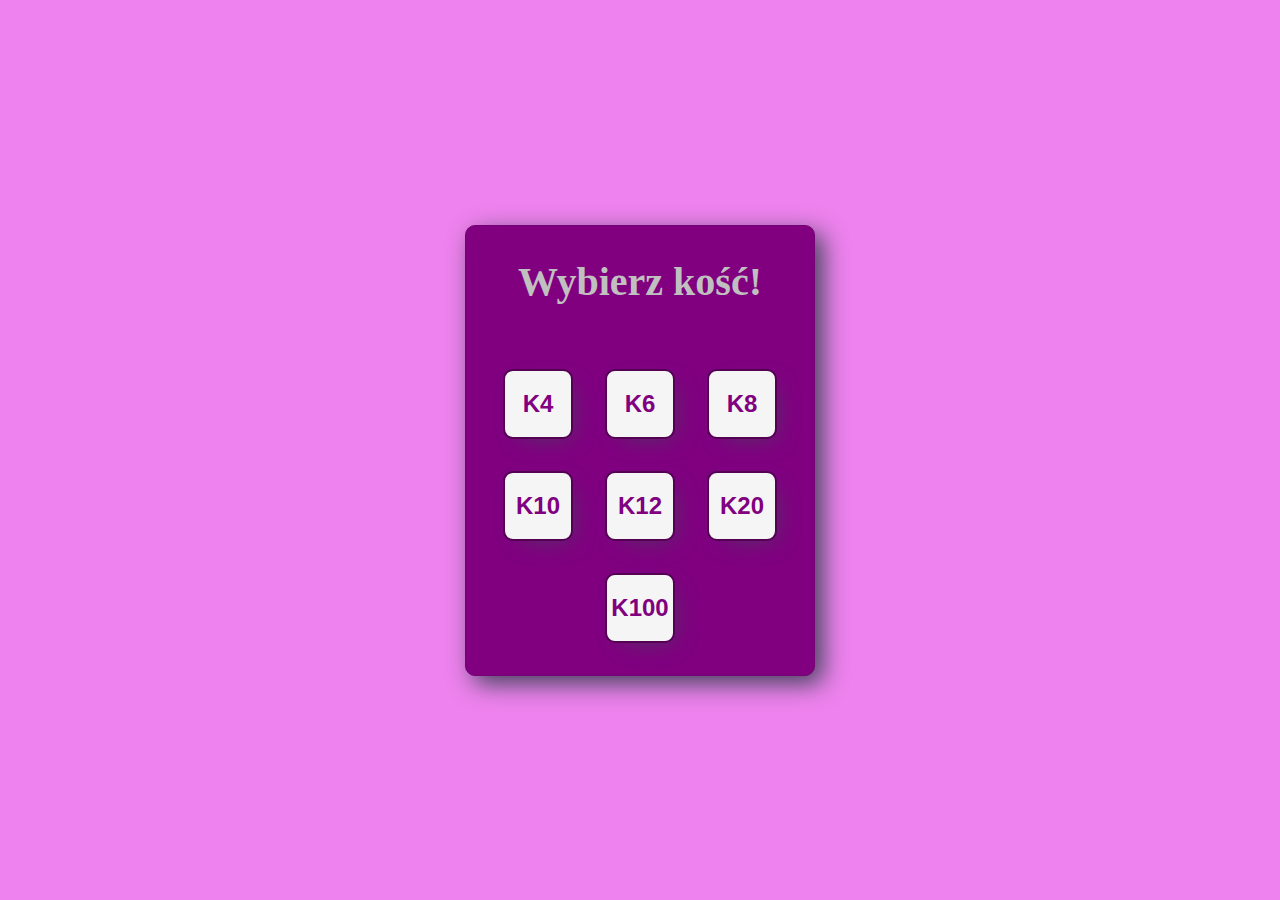
==== index.html @ ff0f0668 "netlify" ====
<!DOCTYPE html>
<html lang="en">
<head>
    <meta charset="UTF-8">
    <meta name="viewport" content="width=device-width, initial-scale=1.0">
    <link rel="stylesheet" href="./roll100.css">
    <title>Document</title>
</head>
<body>
    <div class="container">
        
        <div class="title">
            <h1>Wybierz kość!</h1>
        </div>
        <div class="main">
            <button class="btn btn-4">K4</button>
            <button class="btn btn-6">K6</button>
            <button class="btn btn-8">K8</button>
            <button class="btn btn-10">K10</button>
            <button class="btn btn-12">K12</button>
            <button class="btn btn-20">K20</button>
            <button class="btn btn-100">K100</button>
        </div>
    </div>

    <div class="popup">
        <button class="btn-roll">Rzut</button>
        <p class="score"><span class="result">Powodzenia</span></p>
        <button class="btn-return">Powrót</button>
    </div>

    <script src="./roll100.js"></script>
</body>
</html>
---- roll100.css ----
* {
    padding: 0;
    margin: 0;
    box-sizing: border-box;
}

body {
    position: relative;
    display: flex;
    justify-content: center;
    align-items: center;
    height: 100vh;
    background-color: violet;
}

.container {
    display: flex;
    justify-content: flex-start;
    align-items: center;
    flex-direction: column;
    width: 350px;
    max-height: 600px;
    padding: 1rem;
    background-color: purple;
    border: 1px solid rgb(118, 1, 118);
    border-radius: 10px;
    -webkit-box-shadow: 8px 8px 24px 0px rgba(66, 68, 90, 1);
    -moz-box-shadow: 8px 8px 24px 0px rgba(66, 68, 90, 1);
    box-shadow: 8px 8px 24px 0px rgba(66, 68, 90, 1);
}

.main {
    display: flex;
    justify-content: center;
    align-items: center;
    flex-wrap: wrap;
    margin-top: 2rem;
}

.title {
    color: silver;
    text-align: center;
    margin: 1rem;
}

h1 {
    font-size: 2.5rem;
}

.btn {
    width: 70px;
    height: 70px;
    margin: 1rem;
    border: 2px solid rgb(84, 1, 84);
    border-radius: 10px;
    font-weight: bold;
    font-size: 1.5rem;
    color: purple;
    background-color: whitesmoke;
    cursor: pointer;
    -webkit-box-shadow: 8px 8px 24px -12px rgba(66, 68, 90, 1);
    -moz-box-shadow: 8px 8px 24px -12px rgba(66, 68, 90, 1);
    box-shadow: 8px 8px 24px -12px rgba(66, 68, 90, 1);
    transition: all .5s;
}

.btn:hover {
    background-color: rgb(240, 168, 240);
}

.popup {
    position: absolute;
    top: 240px;
    visibility: hidden;
    display: flex;
    justify-content: flex-start;
    align-items: center;
    flex-direction: column;
    width: 300px;
    max-height: 500px;
    padding: 0.5rem;
    border: 2px solid  rgb(240, 168, 240);
    border-radius: 10px;
    font-weight: bold;
    background-color: whitesmoke;
}


.btn-roll, .btn-return {
    width: 100px;
    height: 70px;
    margin: 0.5rem;
    padding: 20px 10px;
    border: 2px solid violet;
    border-radius: 10px;
    font-weight: bold;
    font-size: 1.2rem;
    color: purple;
    background-color: whitesmoke;
    cursor: pointer;
}

.btn-roll:hover, .btn-return:hover {
    background-color: rgb(240, 168, 240);
}

.btn-return:hover {
    background-color: rgb(240, 168, 240);
    border: 2px solid red;
    color: red;
}

.score {
    font-size: 3rem;
    color: purple;
    margin: 10px;
}
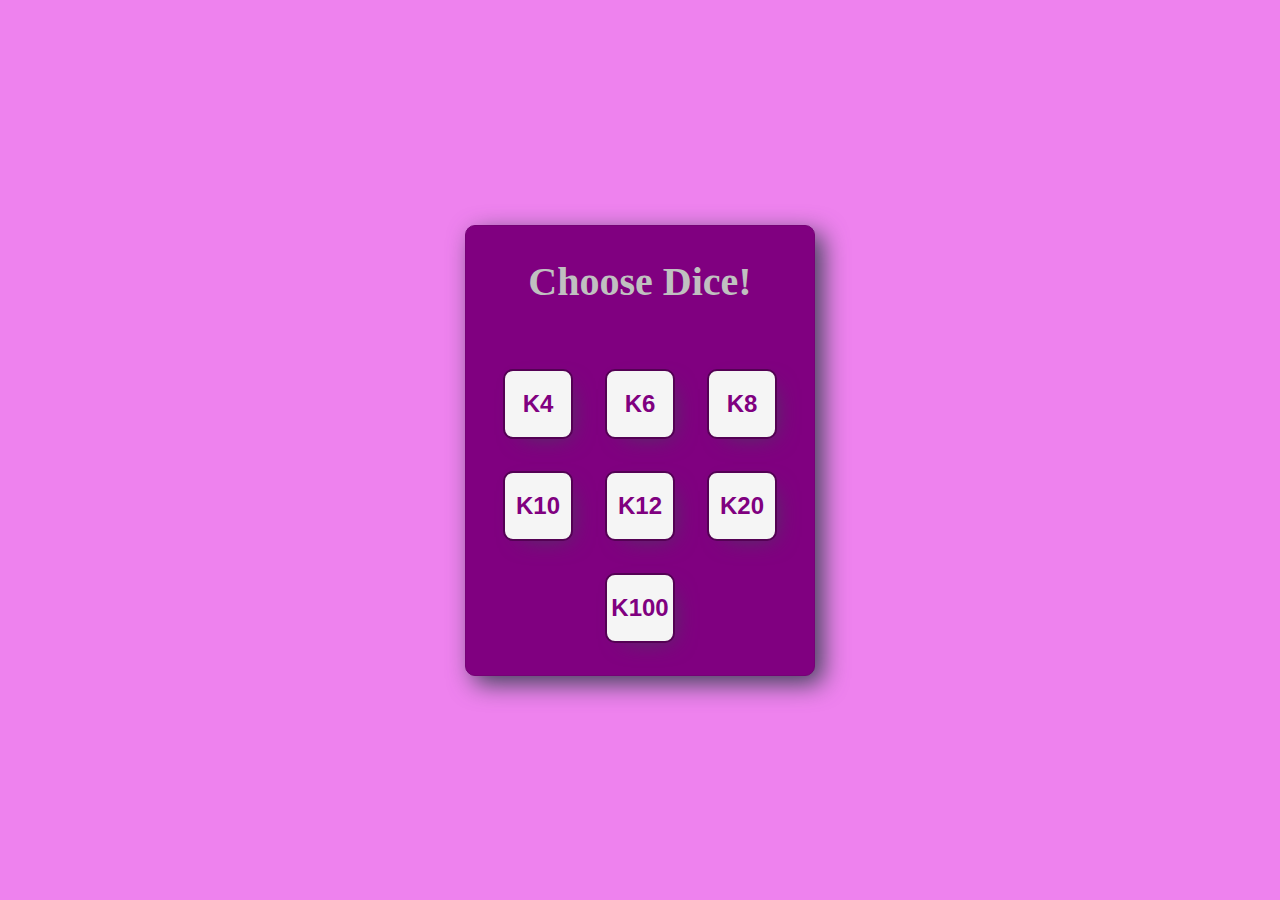
==== commit dc9db508: "english translate" ====
--- a/index.html
+++ b/index.html
@@ -10,7 +10,7 @@
     <div class="container">
         
         <div class="title">
-            <h1>Wybierz kość!</h1>
+            <h1>Choose Dice!</h1>
         </div>
         <div class="main">
             <button class="btn btn-4">K4</button>
@@ -24,9 +24,9 @@
     </div>
 
     <div class="popup">
-        <button class="btn-roll">Rzut</button>
-        <p class="score"><span class="result">Powodzenia</span></p>
-        <button class="btn-return">Powrót</button>
+        <button class="btn-roll">Roll</button>
+        <p class="score"><span class="result">Good Luck!</span></p>
+        <button class="btn-return">Return</button>
     </div>
 
     <script src="./roll100.js"></script>
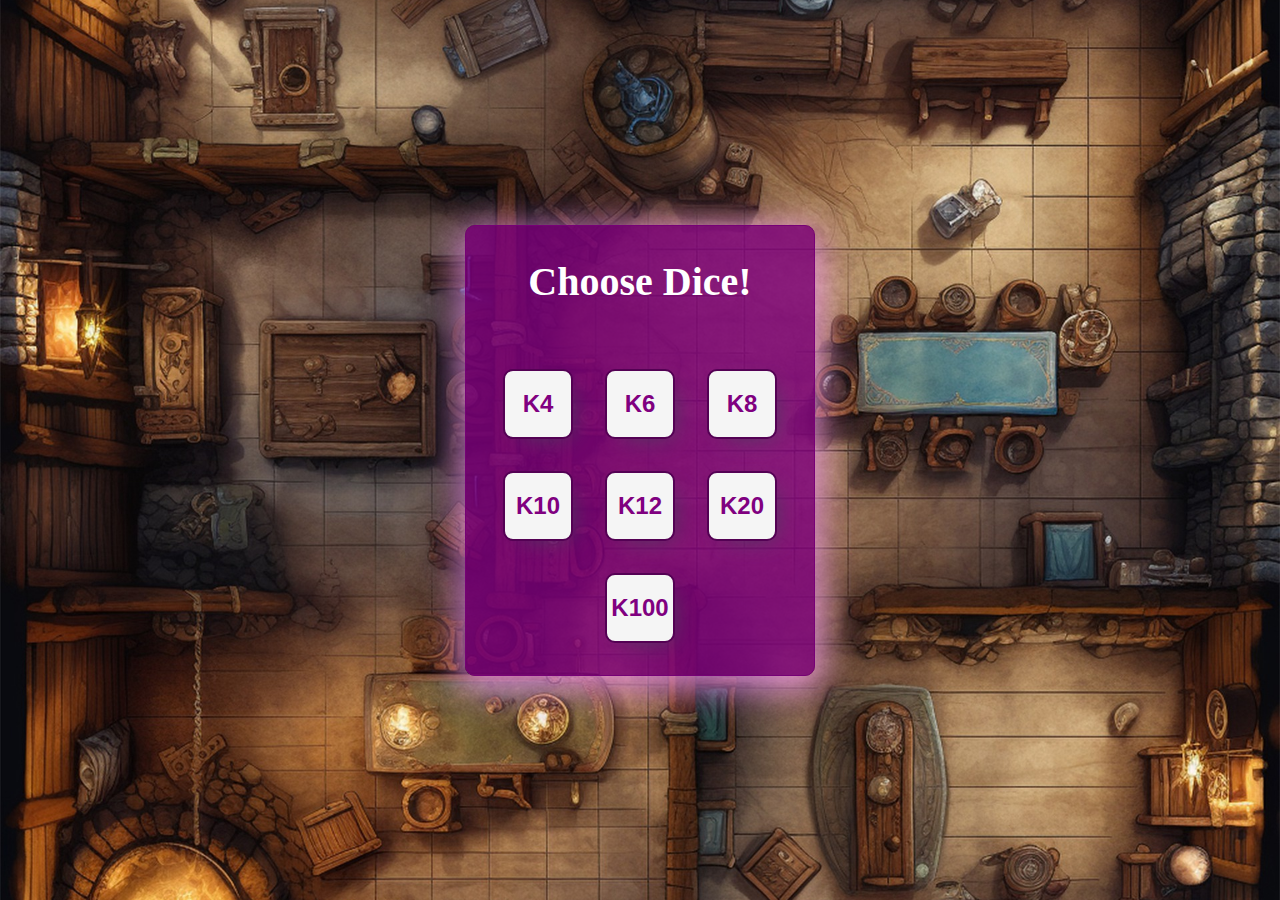
==== commit ed83ecb1: "change name fils" ====
--- a/index.html
+++ b/index.html
@@ -3,7 +3,7 @@
 <head>
     <meta charset="UTF-8">
     <meta name="viewport" content="width=device-width, initial-scale=1.0">
-    <link rel="stylesheet" href="./roll100.css">
+    <link rel="stylesheet" href="./style.css">
     <title>Document</title>
 </head>
 <body>
@@ -29,6 +29,6 @@
         <button class="btn-return">Return</button>
     </div>
 
-    <script src="./roll100.js"></script>
+    <script src="./script.js"></script>
 </body>
 </html>--- a/style.css
+++ b/style.css
@@ -0,0 +1,150 @@
+* {
+    padding: 0;
+    margin: 0;
+    box-sizing: border-box;
+}
+
+body {
+    position: relative;
+    display: flex;
+    justify-content: center;
+    align-items: center;
+    height: 100vh;
+    background-color: rgb(238, 129, 238);
+    background-image: url('./rpg-tavern.jpg');
+    background-position: center;
+    background-size: cover;
+}
+
+.container {
+    display: flex;
+    justify-content: flex-start;
+    align-items: center;
+    flex-direction: column;
+    width: 350px;
+    max-height: 600px;
+    padding: 1rem;
+    background-color: rgb(128, 0, 128, 0.8);
+    border: 1px solid rgb(118, 1, 118);
+    border-radius: 10px;
+    -webkit-box-shadow: 0px 8px 34px 7px rgba(248, 152, 248, 0.75);
+    -moz-box-shadow: 0px 8px 34px 7px rgba(248, 152, 248, 0.75);
+    box-shadow: 0px 8px 34px 7px rgba(248, 152, 248, 0.75);
+}
+
+.main {
+    display: flex;
+    justify-content: center;
+    align-items: center;
+    flex-wrap: wrap;
+    margin-top: 2rem;
+}
+
+.title {
+    color: rgb(255, 255, 255);
+    text-align: center;
+    margin: 1rem;
+}
+
+h1 {
+    font-size: 2.5rem;
+}
+
+.btn {
+    width: 70px;
+    height: 70px;
+    margin: 1rem;
+    border: 2px solid rgb(84, 1, 84);
+    border-radius: 10px;
+    font-weight: bold;
+    font-size: 1.5rem;
+    color: purple;
+    background-color: whitesmoke;
+    opacity: 1;
+    cursor: pointer;
+    -webkit-box-shadow: 8px 8px 24px -12px rgba(66, 68, 90, 1);
+    -moz-box-shadow: 8px 8px 24px -12px rgba(66, 68, 90, 1);
+    box-shadow: 8px 8px 24px -12px rgba(66, 68, 90, 1);
+    transition: all .5s;
+}
+
+.btn:hover {
+    background-color: rgb(240, 168, 240);
+}
+
+.popup {
+    position: absolute;
+    visibility: hidden;
+    display: flex;
+    justify-content: flex-start;
+    align-items: center;
+    flex-direction: column;
+    width: 300px;
+    max-height: 500px;
+    padding: 0.5rem;
+    border: 2px solid  rgb(240, 168, 240);
+    border-radius: 10px;
+    font-weight: bold;
+    background-color: whitesmoke;
+}
+
+
+.btn-roll, .btn-return {
+    width: 100px;
+    height: 70px;
+    margin: 0.5rem;
+    padding: 20px 10px;
+    border: 2px solid violet;
+    border-radius: 10px;
+    font-weight: bold;
+    font-size: 1.2rem;
+    color: purple;
+    background-color: whitesmoke;
+    cursor: pointer;
+}
+
+.btn-roll:hover, .btn-return:hover {
+    background-color: rgb(240, 168, 240);
+}
+
+.btn-return:hover {
+    background-color: rgb(240, 168, 240);
+    border: 2px solid red;
+    color: red;
+}
+
+.score {
+    font-size: 3rem;
+    color: purple;
+    margin: 10px;
+}
+
+@media (max-width: 370px) {
+    .container {
+        display: flex;
+        justify-content: flex-start;
+        align-items: center;
+        flex-direction: column;
+        width: 230px;
+        max-height: 600px;
+    }
+    .btn {
+        width: 60px;
+        height: 60px;
+        margin: 1rem;
+        border: 2px solid rgb(84, 1, 84);
+        border-radius: 10px;
+        font-weight: bold;
+        font-size: 1.2rem;
+    }
+    .popup {
+        width: 200px;
+        max-height: 500px;
+    }
+    .score {
+        font-size: 3rem;
+        color: purple;
+        margin: 10px;
+        text-align: center;
+    }
+}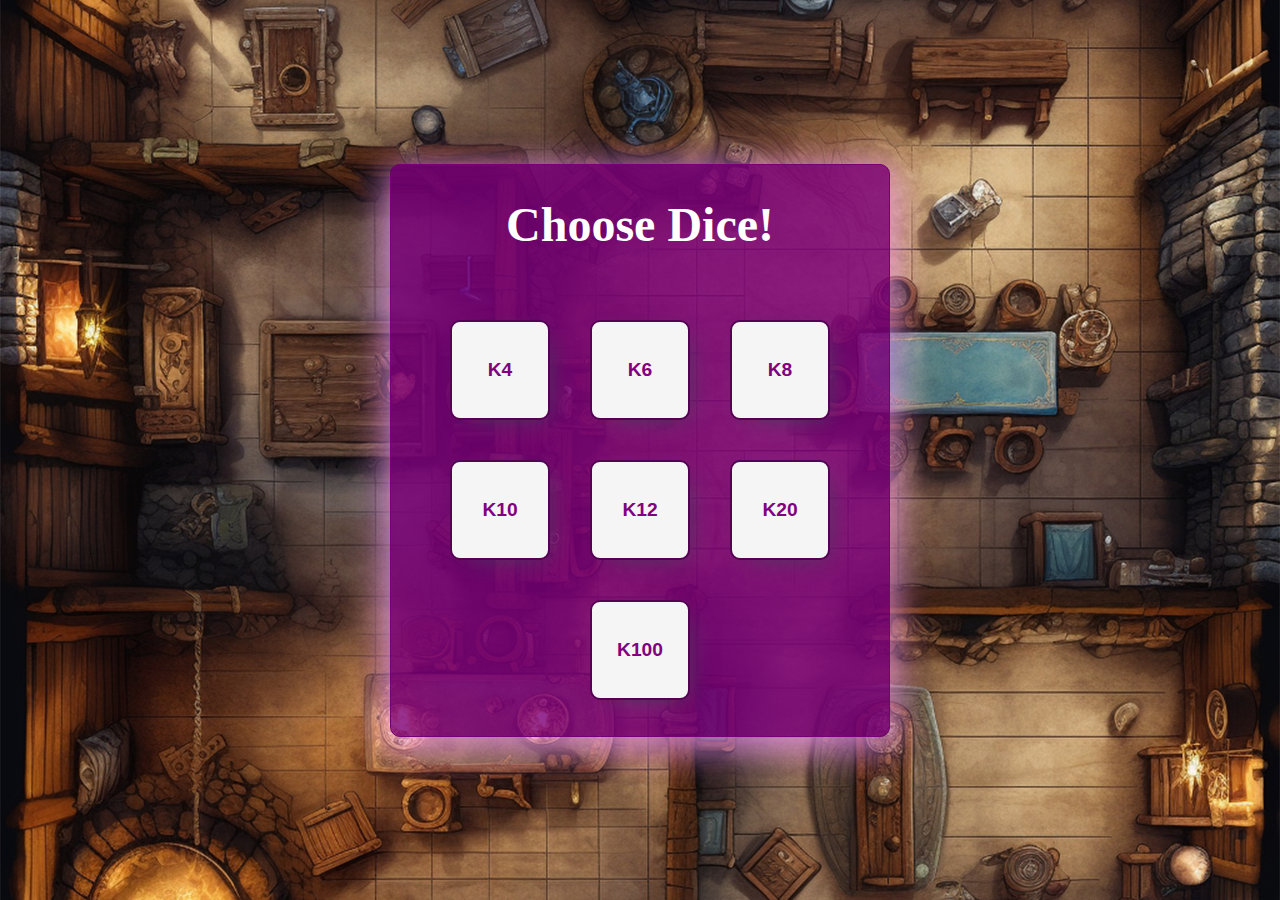
==== commit 175b7ec7: "better responsive" ====
--- a/index.html
+++ b/index.html
@@ -1,34 +1,33 @@
 <!DOCTYPE html>
 <html lang="en">
-<head>
-    <meta charset="UTF-8">
-    <meta name="viewport" content="width=device-width, initial-scale=1.0">
-    <link rel="stylesheet" href="./style.css">
+  <head>
+    <meta charset="UTF-8" />
+    <meta name="viewport" content="width=device-width, initial-scale=1.0" />
+    <link rel="stylesheet" href="./style.css" />
     <title>Document</title>
-</head>
-<body>
+  </head>
+  <body>
     <div class="container">
-        
-        <div class="title">
-            <h1>Choose Dice!</h1>
-        </div>
-        <div class="main">
-            <button class="btn btn-4">K4</button>
-            <button class="btn btn-6">K6</button>
-            <button class="btn btn-8">K8</button>
-            <button class="btn btn-10">K10</button>
-            <button class="btn btn-12">K12</button>
-            <button class="btn btn-20">K20</button>
-            <button class="btn btn-100">K100</button>
-        </div>
+      <div class="title">
+        <h1>Choose Dice!</h1>
+      </div>
+      <div class="main">
+        <button class="btn btn-4">K4</button>
+        <button class="btn btn-6">K6</button>
+        <button class="btn btn-8">K8</button>
+        <button class="btn btn-10">K10</button>
+        <button class="btn btn-12">K12</button>
+        <button class="btn btn-20">K20</button>
+        <button class="btn btn-100">K100</button>
+      </div>
     </div>
 
     <div class="popup">
-        <button class="btn-roll">Roll</button>
-        <p class="score"><span class="result">Good Luck!</span></p>
-        <button class="btn-return">Return</button>
+      <button class="btn-roll">Roll</button>
+      <p class="score"><span class="result">Good Luck!</span></p>
+      <button class="btn-return">Return</button>
     </div>
 
     <script src="./script.js"></script>
-</body>
-</html>+  </body>
+</html>
--- a/style.css
+++ b/style.css
@@ -1,150 +1,181 @@
 * {
-    padding: 0;
-    margin: 0;
-    box-sizing: border-box;
+  padding: 0;
+  margin: 0;
+  box-sizing: border-box;
 }
 
 body {
-    position: relative;
-    display: flex;
-    justify-content: center;
-    align-items: center;
-    height: 100vh;
-    background-color: rgb(238, 129, 238);
-    background-image: url('./rpg-tavern.jpg');
-    background-position: center;
-    background-size: cover;
+  position: relative;
+  display: flex;
+  justify-content: center;
+  align-items: center;
+  height: 100vh;
+  background-color: rgb(238, 129, 238);
+  background-image: url("./rpg-tavern.jpg");
+  background-position: center;
+  background-size: cover;
 }
 
 .container {
+  display: flex;
+  justify-content: flex-start;
+  align-items: center;
+  flex-direction: column;
+  width: 350px;
+  max-height: 600px;
+  padding: 16px;
+  background-color: rgb(128, 0, 128, 0.8);
+  border: 1px solid rgb(118, 1, 118);
+  border-radius: 10px;
+  -webkit-box-shadow: 0px 8px 34px 7px rgba(248, 152, 248, 0.75);
+  -moz-box-shadow: 0px 8px 34px 7px rgba(248, 152, 248, 0.75);
+  box-shadow: 0px 8px 34px 7px rgba(248, 152, 248, 0.75);
+}
+
+.main {
+  display: flex;
+  justify-content: center;
+  align-items: center;
+  flex-wrap: wrap;
+  margin-top: 32px;
+}
+
+.title {
+  color: rgb(255, 255, 255);
+  text-align: center;
+  margin: 16px;
+}
+
+h1 {
+  font-size: 2.5rem;
+}
+
+.btn {
+  width: 70px;
+  height: 70px;
+  margin: 16px;
+  border: 2px solid rgb(84, 1, 84);
+  border-radius: 10px;
+  font-weight: bold;
+  font-size: 1.5rem;
+  color: purple;
+  background-color: whitesmoke;
+  opacity: 1;
+  cursor: pointer;
+  -webkit-box-shadow: 8px 8px 24px -12px rgba(66, 68, 90, 1);
+  -moz-box-shadow: 8px 8px 24px -12px rgba(66, 68, 90, 1);
+  box-shadow: 8px 8px 24px -12px rgba(66, 68, 90, 1);
+  transition: all 0.5s;
+}
+
+.btn:hover {
+  background-color: rgb(240, 168, 240);
+}
+
+.popup {
+  position: absolute;
+  visibility: hidden;
+  display: flex;
+  justify-content: flex-start;
+  align-items: center;
+  flex-direction: column;
+  width: 300px;
+  max-height: 500px;
+  padding: 0.5rem;
+  border: 2px solid rgb(240, 168, 240);
+  border-radius: 10px;
+  font-weight: bold;
+  background-color: whitesmoke;
+}
+
+.btn-roll,
+.btn-return {
+  width: 100px;
+  height: 70px;
+  margin: 8px;
+  padding: 20px 10px;
+  border: 2px solid violet;
+  border-radius: 10px;
+  font-weight: bold;
+  font-size: 1.2rem;
+  color: purple;
+  background-color: whitesmoke;
+  cursor: pointer;
+}
+
+.btn-roll:hover,
+.btn-return:hover {
+  background-color: rgb(240, 168, 240);
+}
+
+.btn-return:hover {
+  background-color: rgb(240, 168, 240);
+  border: 2px solid red;
+  color: red;
+}
+
+.score {
+  font-size: 3rem;
+  color: purple;
+  margin: 10px;
+}
+
+@media (max-width: 370px) {
+  .container {
     display: flex;
     justify-content: flex-start;
     align-items: center;
     flex-direction: column;
-    width: 350px;
+    width: 230px;
     max-height: 600px;
-    padding: 1rem;
-    background-color: rgb(128, 0, 128, 0.8);
-    border: 1px solid rgb(118, 1, 118);
-    border-radius: 10px;
-    -webkit-box-shadow: 0px 8px 34px 7px rgba(248, 152, 248, 0.75);
-    -moz-box-shadow: 0px 8px 34px 7px rgba(248, 152, 248, 0.75);
-    box-shadow: 0px 8px 34px 7px rgba(248, 152, 248, 0.75);
-}
-
-.main {
-    display: flex;
-    justify-content: center;
-    align-items: center;
-    flex-wrap: wrap;
-    margin-top: 2rem;
-}
-
-.title {
-    color: rgb(255, 255, 255);
-    text-align: center;
-    margin: 1rem;
-}
-
-h1 {
-    font-size: 2.5rem;
-}
-
-.btn {
-    width: 70px;
-    height: 70px;
-    margin: 1rem;
+  }
+  .btn {
+    width: 60px;
+    height: 60px;
+    margin: 16px;
     border: 2px solid rgb(84, 1, 84);
     border-radius: 10px;
-    font-weight: bold;
-    font-size: 1.5rem;
+    font-size: 1.2rem;
+  }
+  .popup {
+    width: 200px;
+    max-height: 500px;
+  }
+  .score {
+    font-size: 3rem;
     color: purple;
-    background-color: whitesmoke;
-    opacity: 1;
-    cursor: pointer;
-    -webkit-box-shadow: 8px 8px 24px -12px rgba(66, 68, 90, 1);
-    -moz-box-shadow: 8px 8px 24px -12px rgba(66, 68, 90, 1);
-    box-shadow: 8px 8px 24px -12px rgba(66, 68, 90, 1);
-    transition: all .5s;
+    margin: 10px;
+    text-align: center;
+  }
 }
-
-.btn:hover {
-    background-color: rgb(240, 168, 240);
-}
-
-.popup {
-    position: absolute;
-    visibility: hidden;
+@media (min-width: 768px) {
+  .container {
     display: flex;
     justify-content: flex-start;
     align-items: center;
     flex-direction: column;
-    width: 300px;
-    max-height: 500px;
-    padding: 0.5rem;
-    border: 2px solid  rgb(240, 168, 240);
+    width: 500px;
+    max-height: 600px;
+  }
+  h1 {
+    font-size: 3rem;
+  }
+  .btn {
+    width: 100px;
+    height: 100px;
+    margin: 20px;
+    border: 2px solid rgb(84, 1, 84);
     border-radius: 10px;
-    font-weight: bold;
-    background-color: whitesmoke;
-}
-
-
-.btn-roll, .btn-return {
-    width: 100px;
-    height: 70px;
-    margin: 0.5rem;
-    padding: 20px 10px;
-    border: 2px solid violet;
-    border-radius: 10px;
-    font-weight: bold;
     font-size: 1.2rem;
-    color: purple;
-    background-color: whitesmoke;
-    cursor: pointer;
-}
-
-.btn-roll:hover, .btn-return:hover {
-    background-color: rgb(240, 168, 240);
-}
-
-.btn-return:hover {
-    background-color: rgb(240, 168, 240);
-    border: 2px solid red;
-    color: red;
-}
-
-.score {
+  }
+  .popup {
+    width: 350px;
+    max-height: 550px;
+  }
+  .score {
     font-size: 3rem;
     color: purple;
     margin: 10px;
+    text-align: center;
+  }
 }
-
-@media (max-width: 370px) {
-    .container {
-        display: flex;
-        justify-content: flex-start;
-        align-items: center;
-        flex-direction: column;
-        width: 230px;
-        max-height: 600px;
-    }
-    .btn {
-        width: 60px;
-        height: 60px;
-        margin: 1rem;
-        border: 2px solid rgb(84, 1, 84);
-        border-radius: 10px;
-        font-weight: bold;
-        font-size: 1.2rem;
-    }
-    .popup {
-        width: 200px;
-        max-height: 500px;
-    }
-    .score {
-        font-size: 3rem;
-        color: purple;
-        margin: 10px;
-        text-align: center;
-    }
-}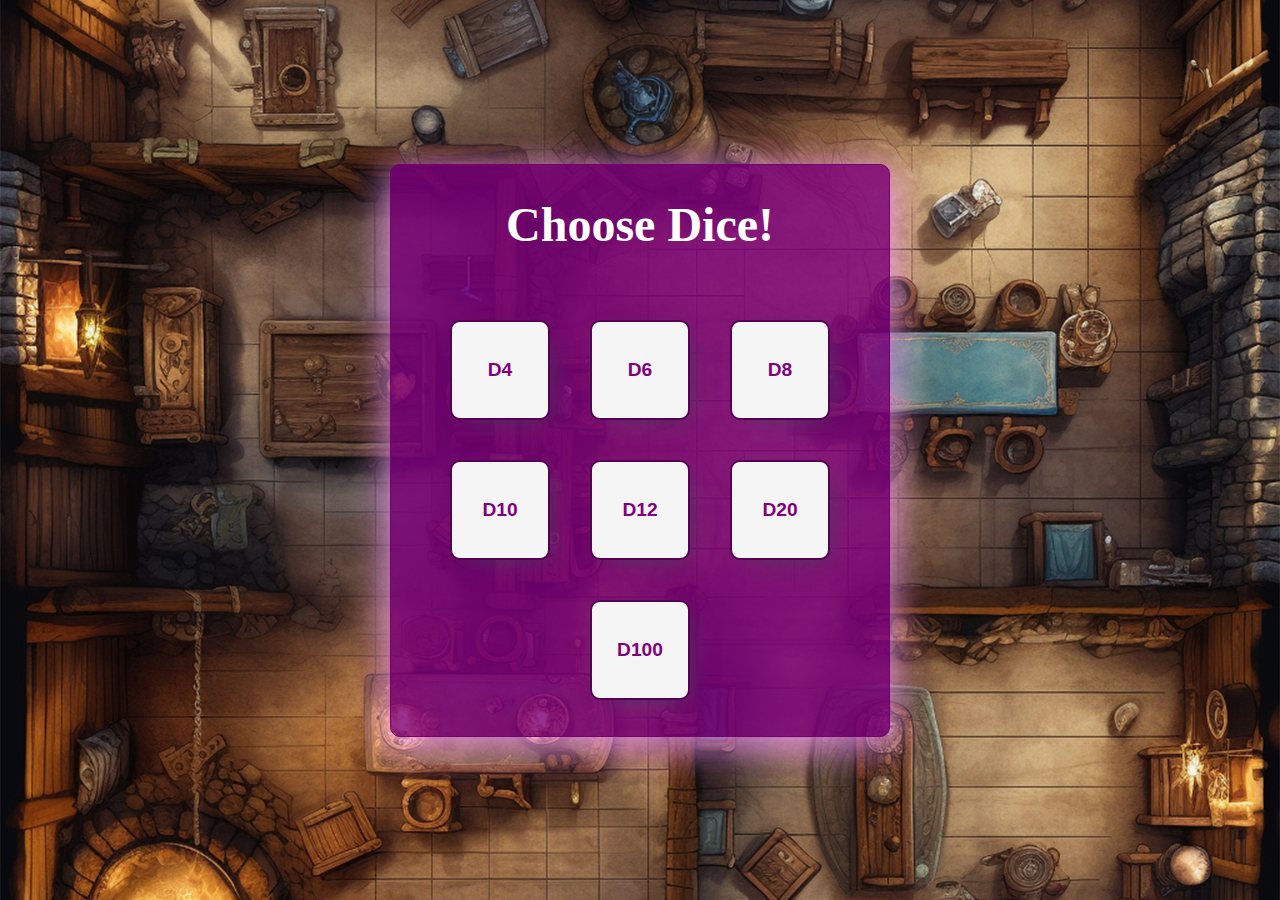
==== commit 47003f4d: "adding animation" ====
--- a/index.html
+++ b/index.html
@@ -12,13 +12,13 @@
         <h1>Choose Dice!</h1>
       </div>
       <div class="main">
-        <button class="btn btn-4">K4</button>
-        <button class="btn btn-6">K6</button>
-        <button class="btn btn-8">K8</button>
-        <button class="btn btn-10">K10</button>
-        <button class="btn btn-12">K12</button>
-        <button class="btn btn-20">K20</button>
-        <button class="btn btn-100">K100</button>
+        <button class="btn btn-4">D4</button>
+        <button class="btn btn-6">D6</button>
+        <button class="btn btn-8">D8</button>
+        <button class="btn btn-10">D10</button>
+        <button class="btn btn-12">D12</button>
+        <button class="btn btn-20">D20</button>
+        <button class="btn btn-100">D100</button>
       </div>
     </div>
 
--- a/style.css
+++ b/style.css
@@ -10,8 +10,7 @@
   justify-content: center;
   align-items: center;
   height: 100vh;
-  background-color: rgb(238, 129, 238);
-  background-image: url("./rpg-tavern.jpg");
+  background-image: url("./Img/rpg-tavern.jpg");
   background-position: center;
   background-size: cover;
 }
@@ -30,6 +29,8 @@
   -webkit-box-shadow: 0px 8px 34px 7px rgba(248, 152, 248, 0.75);
   -moz-box-shadow: 0px 8px 34px 7px rgba(248, 152, 248, 0.75);
   box-shadow: 0px 8px 34px 7px rgba(248, 152, 248, 0.75);
+  transform: scale(1);
+  transition: all 0.5s;
 }
 
 .main {
@@ -51,6 +52,7 @@
 }
 
 .btn {
+  visibility: visible;
   width: 70px;
   height: 70px;
   margin: 16px;
@@ -86,6 +88,8 @@
   border-radius: 10px;
   font-weight: bold;
   background-color: whitesmoke;
+  transform: scale(0);
+  transition: all 0.5s;
 }
 
 .btn-roll,
@@ -118,6 +122,16 @@
   font-size: 3rem;
   color: purple;
   margin: 10px;
+}
+
+.animation {
+  transform: scale(1);
+  transition: all 0.5s;
+}
+
+.hide-con {
+  transform: scale(0);
+  transition: all 0.5s;
 }
 
 @media (max-width: 370px) {
